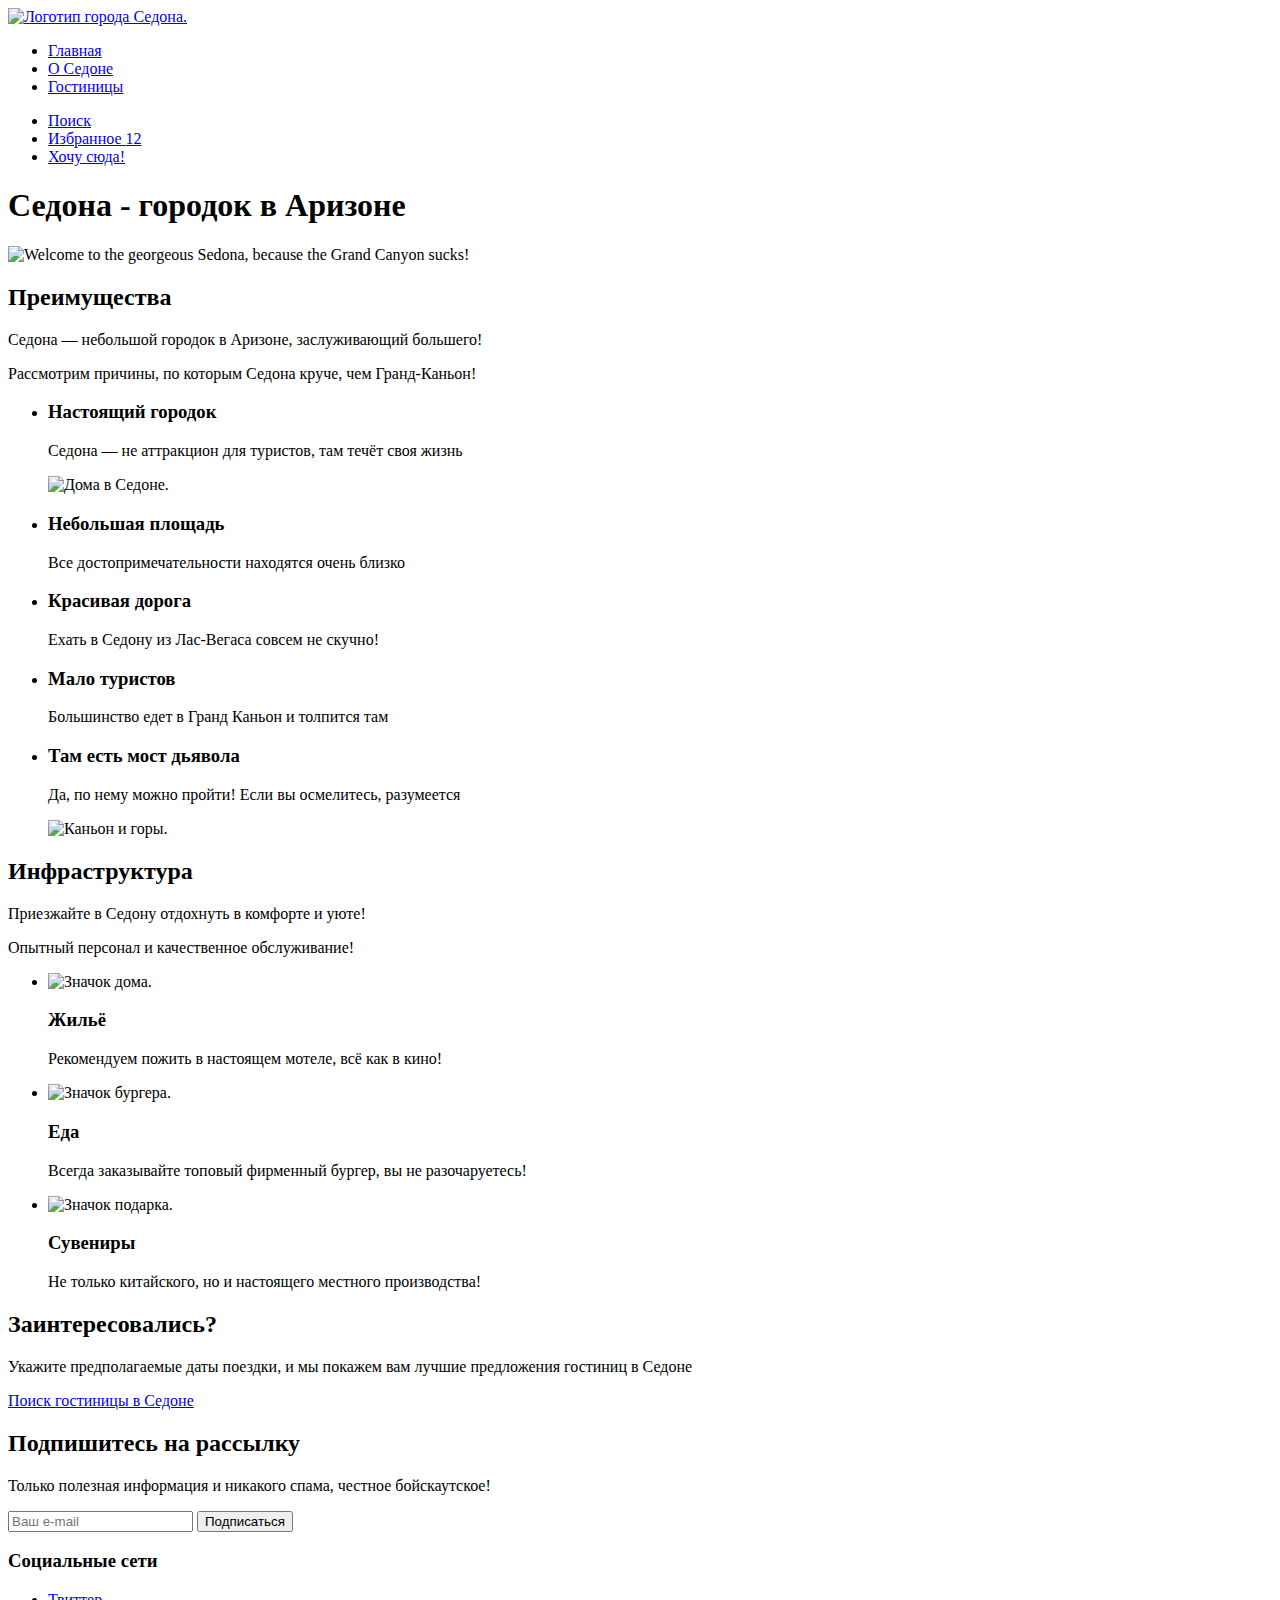
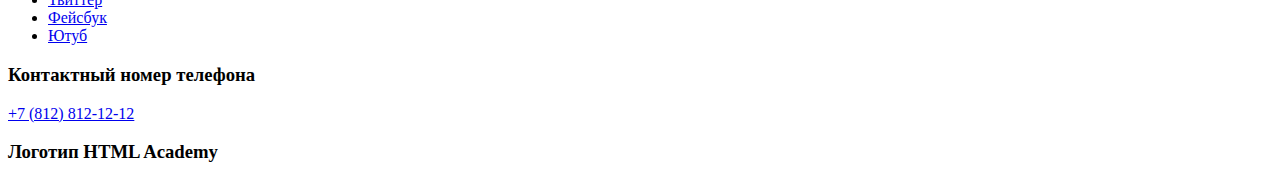
==== index.html @ a018df1e "Разметка index + catalog" ====
<!DOCTYPE html>
<html lang="en">
<head>
  <meta charset="UTF-8">
  <meta name="viewport" content="width=device-width, initial-scale=1.0">
  <title>Добро пожаловать в Седону</title>
</head>
<body>

  <header class="page-header">
    <nav class="navigation">
      <a class="navigation-logo" href="#">
        <img class="page-header-logo" src="#" alt="Логотип города Седона.">
      </a>
      <ul class="navigation-list">
        <li class="navigation-item">
          <a class="navigation-link navigation-link-current" href="index.html">Главная</a>
        </li>
        <li class="navigation-item">
          <a class="navigation-link" href="#">О Седоне</a>
        </li>
        <li class="navigation-item">
          <a class="navigation-link" href="catalog.html">Гостиницы</a>
        </li>
      </ul>
      <ul class="navigation-list navigation-user">
        <li class="navigation-item">
          <a class="navigation-link" href="#">
            <span class="visually-hidden">Поиск</span>
          </a>
        </li>
        <li class="navigation-item">
          <a class="navigation-link" href="#">
            <span class="visually-hidden">Избранное</span>
            <span class="notification-badge">12</span>
          </a>
        </li>
        <li class="navigation-item">
          <a class="navigation-link" href="#">Хочу сюда!</a>
        </li>
      </ul>
    </nav>
  </header>

  <main class="main-index">
    <section class="hero">
      <h1 class="visually-hidden">Седона - городок в Аризоне</h1>
      <img class="hero-img" scr="#" alt="Welcome to the georgeous Sedona, because the Grand Canyon sucks!">
    </section>
    <section class="advantages">
      <h2 class="visually-hidden">Преимущества</h2>
      <p class="lead">Седона — небольшой городок в Аризоне, заслуживающий большего!</p>
      <p>Рассмотрим причины, по которым Седона круче, чем Гранд-Каньон!</p>
      <ul class="advantages-list">
        <li class="advantages-item advantages-item-wide">
          <h3 class="advantages-title">Настоящий городок</h3>
          <p class="advantages-description">Седона — не аттракцион для туристов, там течёт своя жизнь</p>
          <img class="advantages-img" src="#" alt="Дома в Седоне.">
        </li>
        <li class="advantages-item">
          <h3 class="advantages-title">Небольшая площадь</h3>
          <p class="advantages-description">Все достопримечательности находятся очень близко</p>
        </li>
        <li class="advantages-item">
          <h3 class="advantages-title">Красивая дорога</h3>
          <p class="advantages-description">Ехать в Седону из Лас-Вегаса совсем не скучно!</p>
        </li>
        <li class="advantages-item">
          <h3 class="advantages-title">Мало туристов</h3>
          <p class="advantages-description">Большинство едет в Гранд Каньон и толпится там</p>
        </li>
        <li class="advantages-item advantages-item-wide">
          <h3 class="advantages-title">Там есть мост дьявола</h3>
          <p class="advantages-description">Да, по нему можно пройти! Если вы осмелитесь, разумеется</p>
          <img class="advantages-img" src="#" alt="Каньон и горы.">
        </li>
      </ul>
    </section>
    <section class="infrastructure">
      <h2 class="visually-hidden">Инфраструктура</h2>
      <p class="lead">Приезжайте в Седону отдохнуть в комфорте и уюте!</p>
      <p>Опытный персонал и качественное обслуживание!</p>
      <ul class="infrastructure-list">
        <li class="infrastructure-item">
          <img class="infrastructure-img" src="#" alt="Значок дома.">
          <h3 class="infrastructure-title">Жильё</h3>
          <p class="infrastructure-description">Рекомендуем пожить в настоящем мотеле, всё как в кино!</p>
        </li>
        <li class="infrastructure-item">
          <img class="infrastructure-img" src="#" alt="Значок бургера.">
          <h3 class="infrastructure-title">Еда</h3>
          <p class="infrastructure-description">Всегда заказывайте топовый фирменный бургер, вы не разочаруетесь!</p>
        </li>
        <li class="infrastructure-item">
          <img class="infrastructure-img" src="#" alt="Значок подарка.">
          <h3 class="infrastructure-title">Сувениры</h3>
          <p class="infrastructure-description">Не только китайского, но и настоящего местного производства!</p>
        </li>
      </ul>
    </section>
    <section class="search">
      <h2 class="search-title">Заинтересовались?</h2>
      <p class="search-description">Укажите предполагаемые даты поездки, и мы покажем вам лучшие предложения гостиниц в Седоне</p>
      <a class="search-button" href="catalog.html">Поиск гостиницы в Седоне</a>
    </section>
    <section class="newsletter">
      <h2 class="newsletter-title">Подпишитесь на рассылку</h2>
      <p class="newsletter-text">Только полезная информация и никакого спама, честное бойскаутское!</p>
      <form class="newsletter-form" action="https://echo.htmlacademy.ru/" method="post">
        <input class="newsletter-field"  placeholder="Ваш e-mail" type="email" name="newsletter-email" id="newsletter-email" required>
        <button class="button newsletter-button" type="submit">Подписаться</button>
      </form>
    </section>
  </main>

  <footer class="page-footer">
    <section class="footer-social">
      <h3 class="visually-hidden">Социальные сети</h3>
      <ul class="social-list">
        <li class="social-item">
          <a class="social-link" href="https://twitter.com/htmlacademy_ru">
            <span class="visually-hidden">Твиттер</span>
          </a>
        </li>
        <li class="social-item">
          <a class="social-link" href="https://www.facebook.com/htmlacademy">
            <span class="visually-hidden">Фейсбук</span>
          </a>
        </li>
        <li class="social-item">
          <a class="social-link" href="https://www.youtube.com/user/htmlacademyru">
            <span class="visually-hidden">Ютуб</span>
          </a>
        </li>
      </ul>
    </section>
    <section class="footer-phone">
      <h3 class="visually-hidden">Контактный номер телефона</h3>
      <a class="footer-phone-number" href="tel:+78128121212">+7 (812) 812-12-12</a>
    </section>
    <section class="footer-developer">
      <h3 class="visually-hidden">Логотип HTML Academy</h3>
      <a class="footer-logo" href="https://htmlacademy.ru/study">
      </a>
    </section>
  </footer>
</body>
</html>
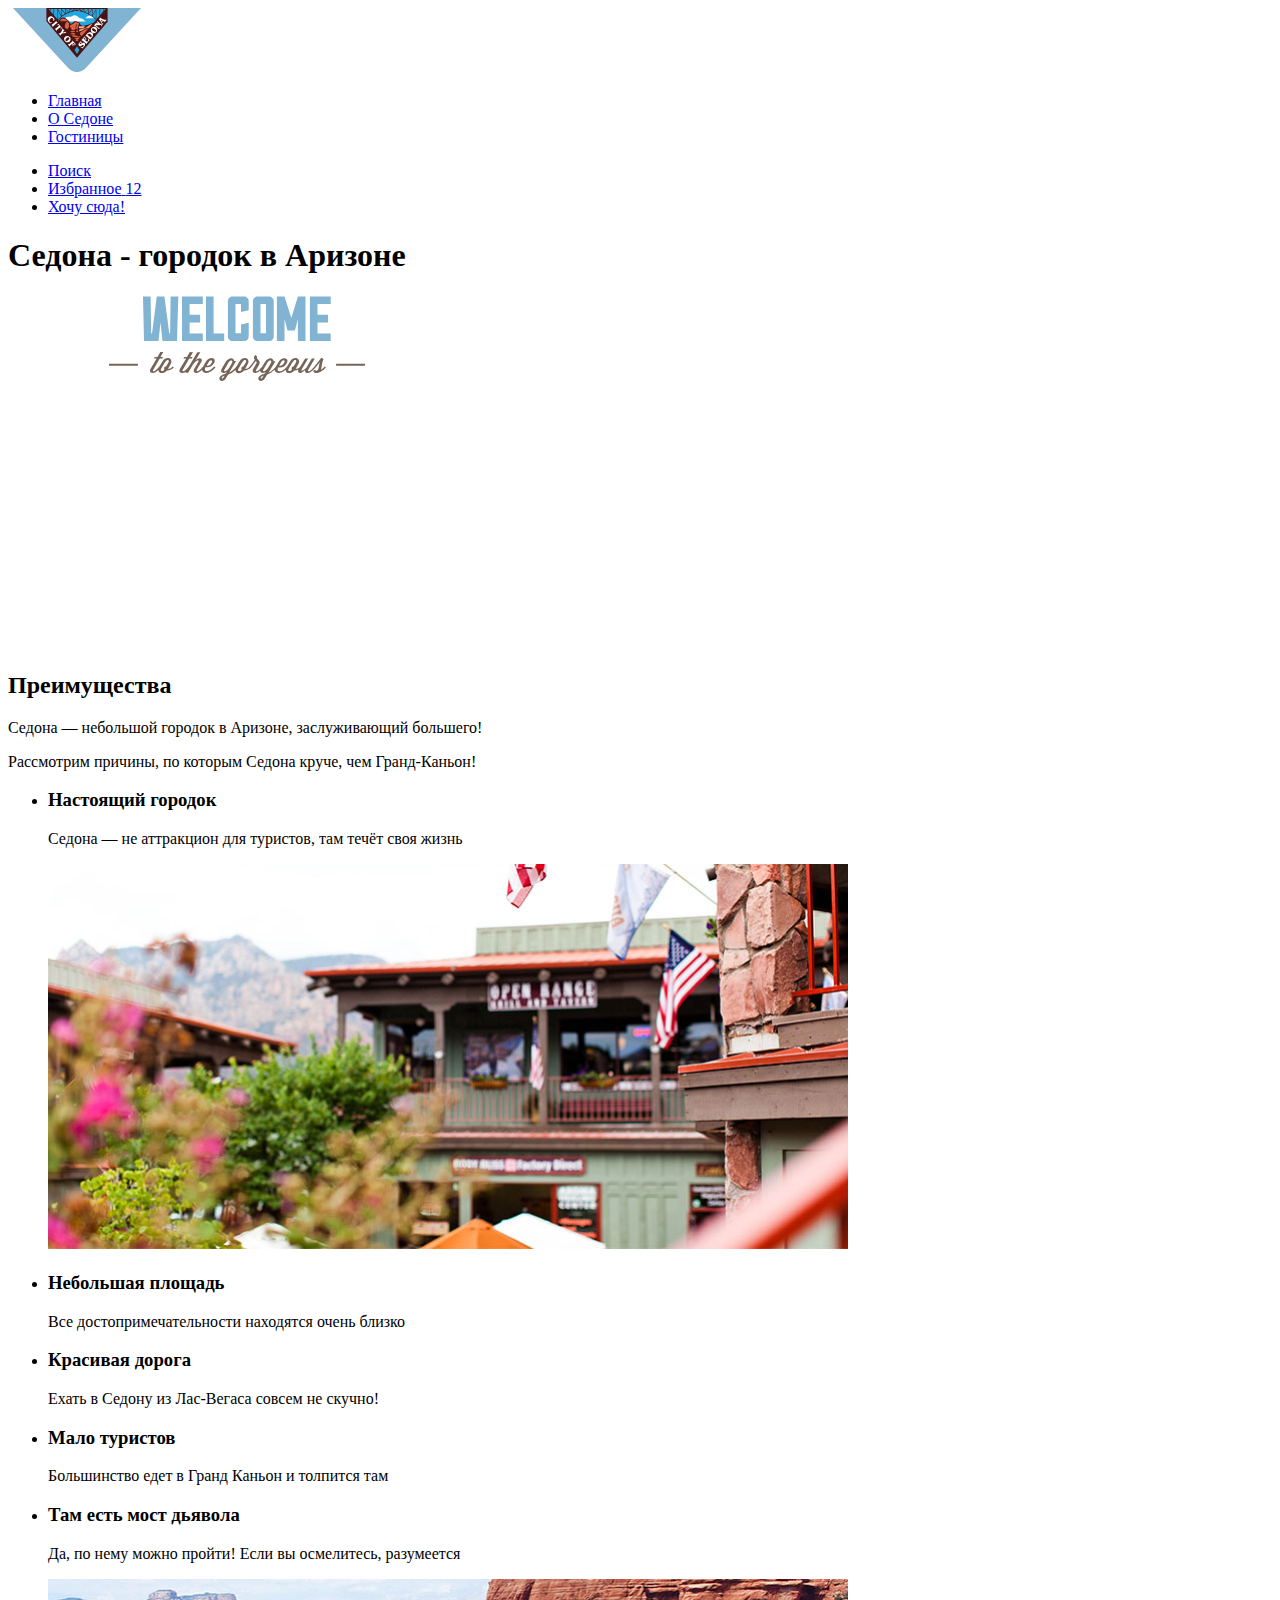
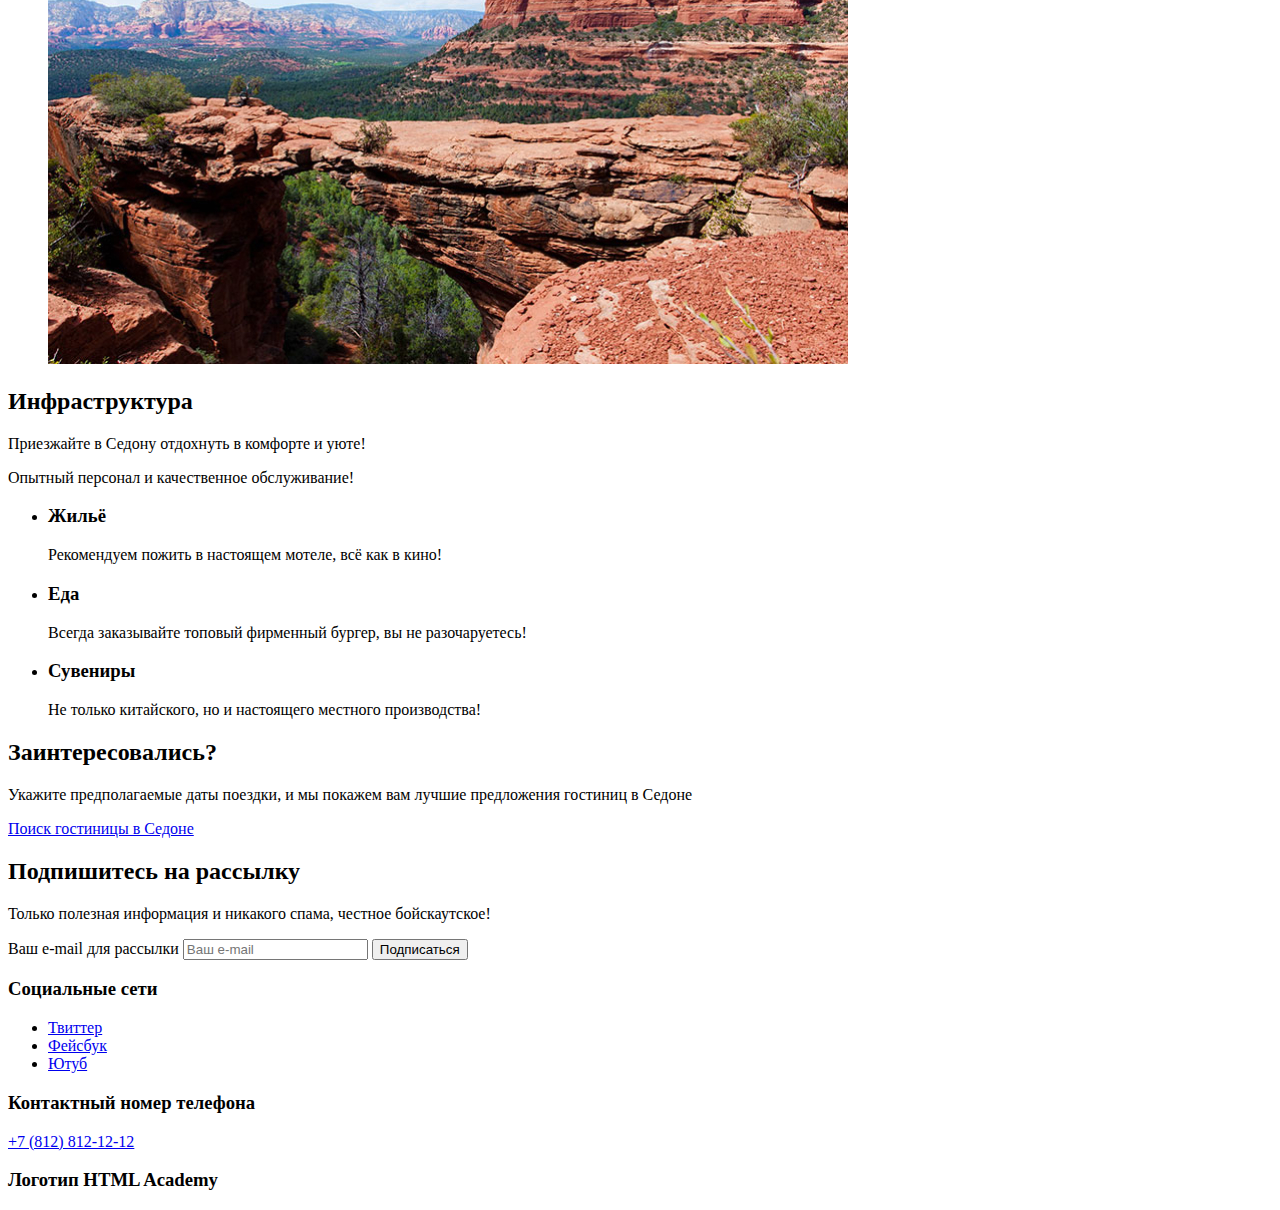
==== commit e05add32: "Merge pull request #2 from YoungBaffet/master" ====
--- a/index.html
+++ b/index.html
@@ -1,5 +1,5 @@
 <!DOCTYPE html>
-<html lang="en">
+<html lang="ru">
 <head>
   <meta charset="UTF-8">
   <meta name="viewport" content="width=device-width, initial-scale=1.0">
@@ -9,8 +9,8 @@
 
   <header class="page-header">
     <nav class="navigation">
-      <a class="navigation-logo" href="#">
-        <img class="page-header-logo" src="#" alt="Логотип города Седона.">
+      <a class="navigation-logo" href="index.html">
+        <img class="page-header-logo" src="images/logo.svg" width="138" height="64" alt="Логотип сайта Седона.">
       </a>
       <ul class="navigation-list">
         <li class="navigation-item">
@@ -45,7 +45,7 @@
   <main class="main-index">
     <section class="hero">
       <h1 class="visually-hidden">Седона - городок в Аризоне</h1>
-      <img class="hero-img" scr="#" alt="Welcome to the georgeous Sedona, because the Grand Canyon sucks!">
+      <img class="hero-img" src="images/welcome.svg" width="458" height="352" alt="Welcome to the georgeous Sedona, because the Grand Canyon sucks!">
     </section>
     <section class="advantages">
       <h2 class="visually-hidden">Преимущества</h2>
@@ -55,7 +55,7 @@
         <li class="advantages-item advantages-item-wide">
           <h3 class="advantages-title">Настоящий городок</h3>
           <p class="advantages-description">Седона — не аттракцион для туристов, там течёт своя жизнь</p>
-          <img class="advantages-img" src="#" alt="Дома в Седоне.">
+          <img class="advantages-img" src="images/index-advantages-1.jpg" width="800" height="385" alt="Дома в Седоне.">
         </li>
         <li class="advantages-item">
           <h3 class="advantages-title">Небольшая площадь</h3>
@@ -72,7 +72,7 @@
         <li class="advantages-item advantages-item-wide">
           <h3 class="advantages-title">Там есть мост дьявола</h3>
           <p class="advantages-description">Да, по нему можно пройти! Если вы осмелитесь, разумеется</p>
-          <img class="advantages-img" src="#" alt="Каньон и горы.">
+          <img class="advantages-img" src="images/index-advantages-2.jpg" width="800" height="385" alt="Каньон и горы.">
         </li>
       </ul>
     </section>
@@ -82,17 +82,14 @@
       <p>Опытный персонал и качественное обслуживание!</p>
       <ul class="infrastructure-list">
         <li class="infrastructure-item">
-          <img class="infrastructure-img" src="#" alt="Значок дома.">
           <h3 class="infrastructure-title">Жильё</h3>
           <p class="infrastructure-description">Рекомендуем пожить в настоящем мотеле, всё как в кино!</p>
         </li>
         <li class="infrastructure-item">
-          <img class="infrastructure-img" src="#" alt="Значок бургера.">
           <h3 class="infrastructure-title">Еда</h3>
           <p class="infrastructure-description">Всегда заказывайте топовый фирменный бургер, вы не разочаруетесь!</p>
         </li>
         <li class="infrastructure-item">
-          <img class="infrastructure-img" src="#" alt="Значок подарка.">
           <h3 class="infrastructure-title">Сувениры</h3>
           <p class="infrastructure-description">Не только китайского, но и настоящего местного производства!</p>
         </li>
@@ -107,6 +104,7 @@
       <h2 class="newsletter-title">Подпишитесь на рассылку</h2>
       <p class="newsletter-text">Только полезная информация и никакого спама, честное бойскаутское!</p>
       <form class="newsletter-form" action="https://echo.htmlacademy.ru/" method="post">
+        <label for="newsletter-email">Ваш e-mail для рассылки</label>
         <input class="newsletter-field"  placeholder="Ваш e-mail" type="email" name="newsletter-email" id="newsletter-email" required>
         <button class="button newsletter-button" type="submit">Подписаться</button>
       </form>
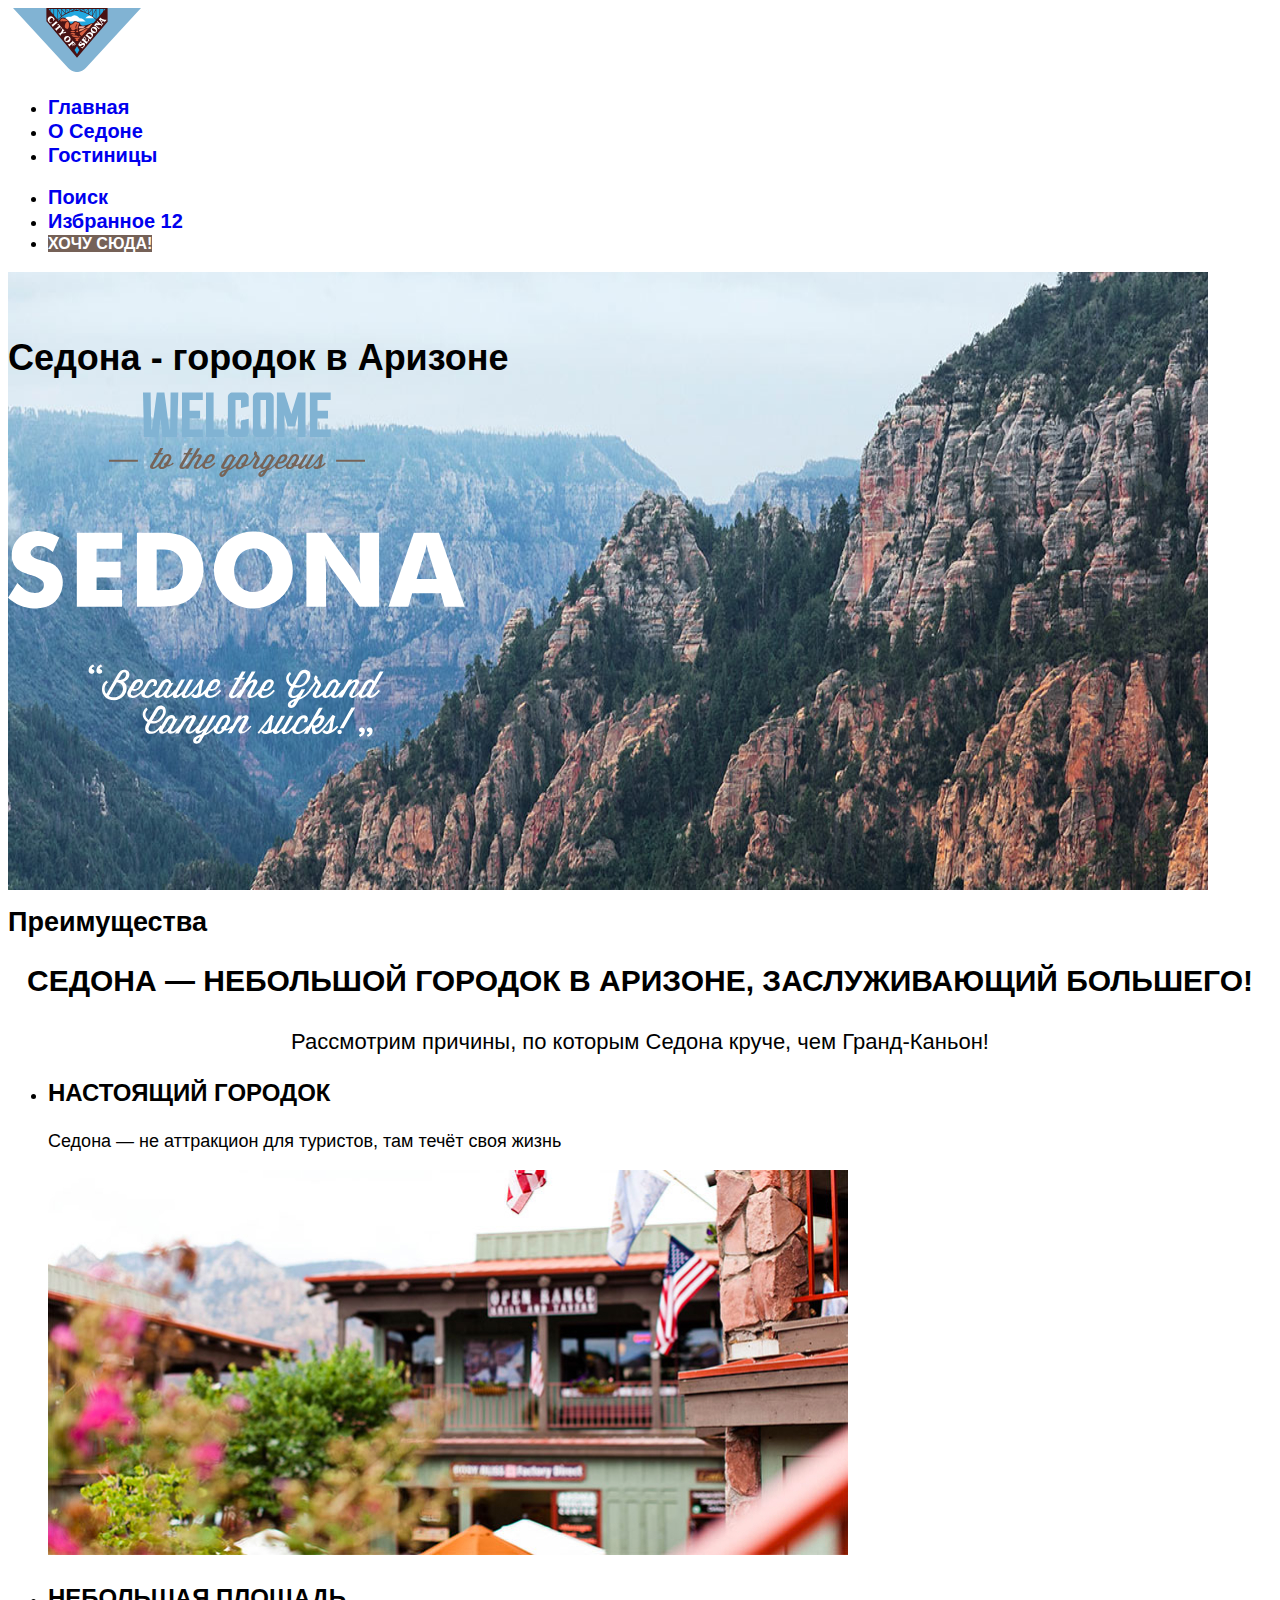
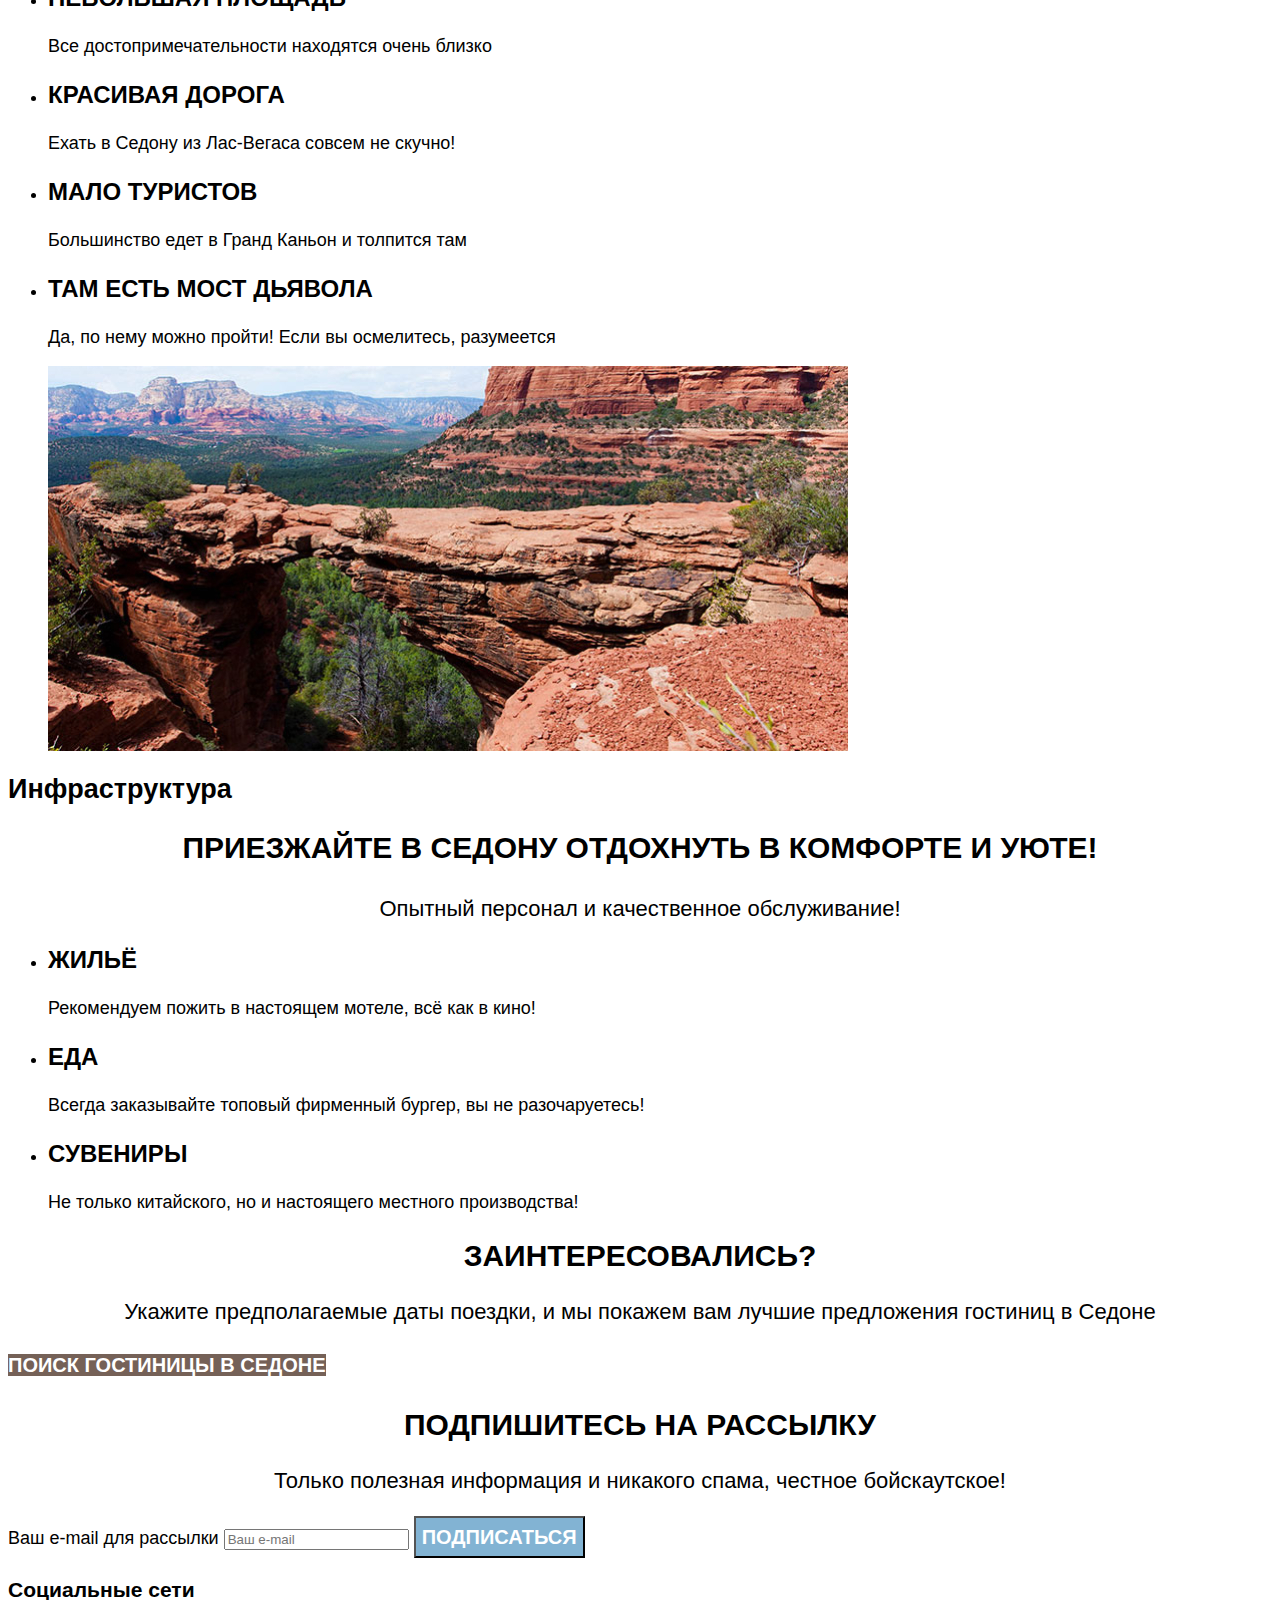
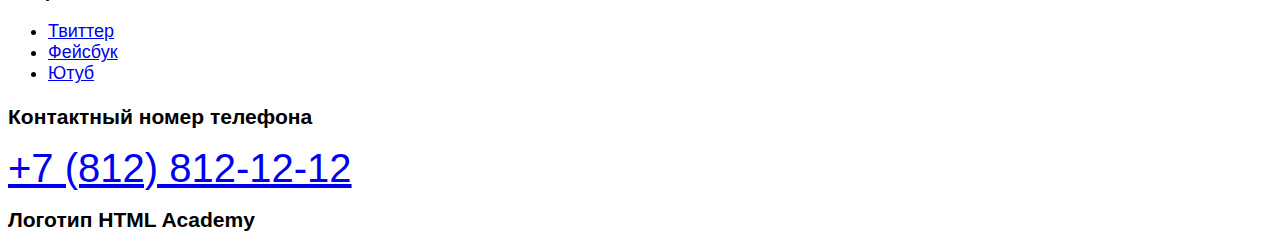
==== commit 4eecf084: "Базовая стилизация" ====
--- a/index.html
+++ b/index.html
@@ -4,6 +4,7 @@
   <meta charset="UTF-8">
   <meta name="viewport" content="width=device-width, initial-scale=1.0">
   <title>Добро пожаловать в Седону</title>
+  <link rel="stylesheet" href="styles/styles.css">
 </head>
 <body>
 
@@ -36,7 +37,7 @@
           </a>
         </li>
         <li class="navigation-item">
-          <a class="navigation-link" href="#">Хочу сюда!</a>
+          <a class="button button-want" href="#">Хочу сюда!</a>
         </li>
       </ul>
     </nav>
@@ -50,28 +51,28 @@
     <section class="advantages">
       <h2 class="visually-hidden">Преимущества</h2>
       <p class="lead">Седона — небольшой городок в Аризоне, заслуживающий большего!</p>
-      <p>Рассмотрим причины, по которым Седона круче, чем Гранд-Каньон!</p>
+      <p class="lead-subheading">Рассмотрим причины, по которым Седона круче, чем Гранд-Каньон!</p>
       <ul class="advantages-list">
         <li class="advantages-item advantages-item-wide">
-          <h3 class="advantages-title">Настоящий городок</h3>
-          <p class="advantages-description">Седона — не аттракцион для туристов, там течёт своя жизнь</p>
+          <h3 class="title">Настоящий городок</h3>
+          <p class="description">Седона — не аттракцион для туристов, там течёт своя жизнь</p>
           <img class="advantages-img" src="images/index-advantages-1.jpg" width="800" height="385" alt="Дома в Седоне.">
         </li>
         <li class="advantages-item">
-          <h3 class="advantages-title">Небольшая площадь</h3>
-          <p class="advantages-description">Все достопримечательности находятся очень близко</p>
+          <h3 class="title">Небольшая площадь</h3>
+          <p class="description">Все достопримечательности находятся очень близко</p>
         </li>
         <li class="advantages-item">
-          <h3 class="advantages-title">Красивая дорога</h3>
-          <p class="advantages-description">Ехать в Седону из Лас-Вегаса совсем не скучно!</p>
+          <h3 class="title">Красивая дорога</h3>
+          <p class="description">Ехать в Седону из Лас-Вегаса совсем не скучно!</p>
         </li>
         <li class="advantages-item">
-          <h3 class="advantages-title">Мало туристов</h3>
-          <p class="advantages-description">Большинство едет в Гранд Каньон и толпится там</p>
+          <h3 class="title">Мало туристов</h3>
+          <p class="description">Большинство едет в Гранд Каньон и толпится там</p>
         </li>
         <li class="advantages-item advantages-item-wide">
-          <h3 class="advantages-title">Там есть мост дьявола</h3>
-          <p class="advantages-description">Да, по нему можно пройти! Если вы осмелитесь, разумеется</p>
+          <h3 class="title">Там есть мост дьявола</h3>
+          <p class="description">Да, по нему можно пройти! Если вы осмелитесь, разумеется</p>
           <img class="advantages-img" src="images/index-advantages-2.jpg" width="800" height="385" alt="Каньон и горы.">
         </li>
       </ul>
@@ -79,30 +80,30 @@
     <section class="infrastructure">
       <h2 class="visually-hidden">Инфраструктура</h2>
       <p class="lead">Приезжайте в Седону отдохнуть в комфорте и уюте!</p>
-      <p>Опытный персонал и качественное обслуживание!</p>
+      <p class="lead-subheading">Опытный персонал и качественное обслуживание!</p>
       <ul class="infrastructure-list">
         <li class="infrastructure-item">
-          <h3 class="infrastructure-title">Жильё</h3>
-          <p class="infrastructure-description">Рекомендуем пожить в настоящем мотеле, всё как в кино!</p>
+          <h3 class="title">Жильё</h3>
+          <p class="description">Рекомендуем пожить в настоящем мотеле, всё как в кино!</p>
         </li>
         <li class="infrastructure-item">
-          <h3 class="infrastructure-title">Еда</h3>
-          <p class="infrastructure-description">Всегда заказывайте топовый фирменный бургер, вы не разочаруетесь!</p>
+          <h3 class="title">Еда</h3>
+          <p class="description">Всегда заказывайте топовый фирменный бургер, вы не разочаруетесь!</p>
         </li>
         <li class="infrastructure-item">
-          <h3 class="infrastructure-title">Сувениры</h3>
-          <p class="infrastructure-description">Не только китайского, но и настоящего местного производства!</p>
+          <h3 class="title">Сувениры</h3>
+          <p class="description">Не только китайского, но и настоящего местного производства!</p>
         </li>
       </ul>
     </section>
     <section class="search">
-      <h2 class="search-title">Заинтересовались?</h2>
-      <p class="search-description">Укажите предполагаемые даты поездки, и мы покажем вам лучшие предложения гостиниц в Седоне</p>
-      <a class="search-button" href="catalog.html">Поиск гостиницы в Седоне</a>
+      <h2 class="lead">Заинтересовались?</h2>
+      <p class="lead-subheading">Укажите предполагаемые даты поездки, и мы покажем вам лучшие предложения гостиниц в Седоне</p>
+      <a class="button search-button" href="catalog.html">Поиск гостиницы в Седоне</a>
     </section>
     <section class="newsletter">
-      <h2 class="newsletter-title">Подпишитесь на рассылку</h2>
-      <p class="newsletter-text">Только полезная информация и никакого спама, честное бойскаутское!</p>
+      <h2 class="lead">Подпишитесь на рассылку</h2>
+      <p class="lead-subheading">Только полезная информация и никакого спама, честное бойскаутское!</p>
       <form class="newsletter-form" action="https://echo.htmlacademy.ru/" method="post">
         <label for="newsletter-email">Ваш e-mail для рассылки</label>
         <input class="newsletter-field"  placeholder="Ваш e-mail" type="email" name="newsletter-email" id="newsletter-email" required>
--- a/styles/styles.css
+++ b/styles/styles.css
@@ -0,0 +1,210 @@
+@font-face {
+  font-family: "PT Sans";
+  font-style: normal;
+  font-weight: 400;
+  src: url("../fonts/pt-sans-regular.woff2") format("woff2");
+  font-display: swap;
+}
+
+@font-face {
+  font-family: "PT Sans";
+  font-style: normal;
+  font-weight: 700;
+  src: url("../fonts/pt-sans-bold.woff2") format("woff2");
+  font-display: swap;
+}
+
+@font-face {
+  font-family: "PT Sans";
+  font-style: italic;
+  font-weight: 400;
+  src: url("../fonts/pt-sans-italic.woff2") format("woff2");
+  font-display: swap;
+}
+
+@font-face {
+  font-family: "PT Sans";
+  font-style: italic;
+  font-weight: 700;
+  src: url("../fonts/pt-sans-bold-italic.woff2") format("woff2");
+  font-display: swap;
+}
+
+body {
+  font-family: "PT Sans", sans-serif;
+  font-size: 18px;
+  line-height: 21px;
+  color: #000000;
+  background-color: #ffffff;
+}
+
+.navigation-link{
+  font-size: 20px;
+  line-height: 24px;
+  font-weight: 700;
+  text-align: center;
+  text-decoration: none;
+}
+
+.hero{
+  width: 1200px;
+  height: 485px;
+  padding-top: 51px;
+  padding-bottom: 82px;
+  background-image: url("../images/index-background.jpg");
+  background-repeat: no-repeat;
+  background-size: 100% 100%;
+  position: relative;
+}
+
+.hotels-properties{
+  color:#ffffff;
+  background-image: url("../images/catalog-background.jpeg");
+  background-repeat: no-repeat;
+  background-size: 100% 100%;
+  position: relative;
+}
+.lead {
+  font-weight: 700;
+  font-size: 30px;
+  line-height: 36px;
+  text-transform: uppercase;
+  text-align: center;
+}
+
+.lead-subheading{
+  font-weight: 400;
+  font-size: 22px;
+  line-height: 26px;
+  text-align: center;
+}
+.title{
+  font-weight: 700;
+  font-size: 24px;
+  line-height: 28px;
+  text-transform: uppercase;
+}
+
+.white{color: #ffffff;}
+
+.button {
+  font-family: inherit;
+  font-size: 16px;
+  line-height: 20px;
+  font-weight: 700;
+  color: #ffffff;
+  background-color: #756157;
+  text-decoration: none;
+  text-transform: uppercase;
+}
+
+.newsletter-button {
+  font-size: 20px;
+  line-height: 36px;
+  text-align: center;
+  background-color: #82B3D3;
+  text-decoration: none;
+  text-transform: uppercase;
+}
+
+.search-button{
+  font-size: 20px;
+  line-height: 36px;
+}
+.inner-header-title {
+  font-weight: 700;
+  font-size: 60px;
+  line-height: 78px;
+}
+.breadcrumbs-link{
+  font-weight: 400;
+  font-size: 16px;
+  line-height: 21px;
+}
+.catalog-filter-title{
+  font-weight: 700;
+  font-size: 20px;
+  line-height: 24px;
+}
+.control-text{
+  font-weight: 400;
+  font-size: 18px;
+  line-height: 23px;
+}
+.range-input{
+  font-weight: 700;
+  font-size: 18px;
+  line-height: 24px;
+}
+.button-submit{
+  font-weight: 700;
+  font-size: 16px;
+  line-height: 20px;
+  background-color: #82B3D3;
+}
+.button-reset{
+  font-weight: 700;
+  font-size: 16px;
+  line-height: 20px;
+  background-color: rgba(0, 0, 0, 0.3);
+}
+.inner-sort-text{
+  font-weight: 700;
+  font-size: 30px;
+  line-height: 36px;
+  text-transform: uppercase;
+}
+.sort-select-control{
+  font-family: "PT Sans", sans-serif;
+  font-weight: 400;
+  font-size: 18px;
+  line-height: 21px;
+  color: #333333;
+}
+.hotel-card-title{
+  font-weight: 700;
+  font-size: 24px;
+  line-height: 28px;
+}
+.hotel-description{
+  font-weight: 400;
+  font-size: 18px;
+  line-height: 21px;
+  color: #333333;
+}
+.button-details{
+  font-weight: 700;
+  font-size: 16px;
+  line-height: 20px;
+}
+.button-favorites{
+  font-weight: 700;
+  font-size: 16px;
+  line-height: 20px;
+  background-color: #82B3D3;
+}
+.hotel-rating{
+  font-weight: 400;
+  font-size: 16px;
+  line-height: 20px;
+  text-transform: uppercase;
+  color: #333333;
+}
+.pagination-link-current{
+  font-weight: 700;
+  font-size: 20px;
+  line-height: 36px;
+  background-color: #F2F2F2;
+}
+.pagination-link{
+  font-weight: 700;
+  font-size: 20px;
+  line-height: 36px;
+  color: #ffffff;
+  background-color:#82B3D3
+}
+
+.footer-phone-number{
+  font-size: 40px;
+  line-height: 40px;
+}
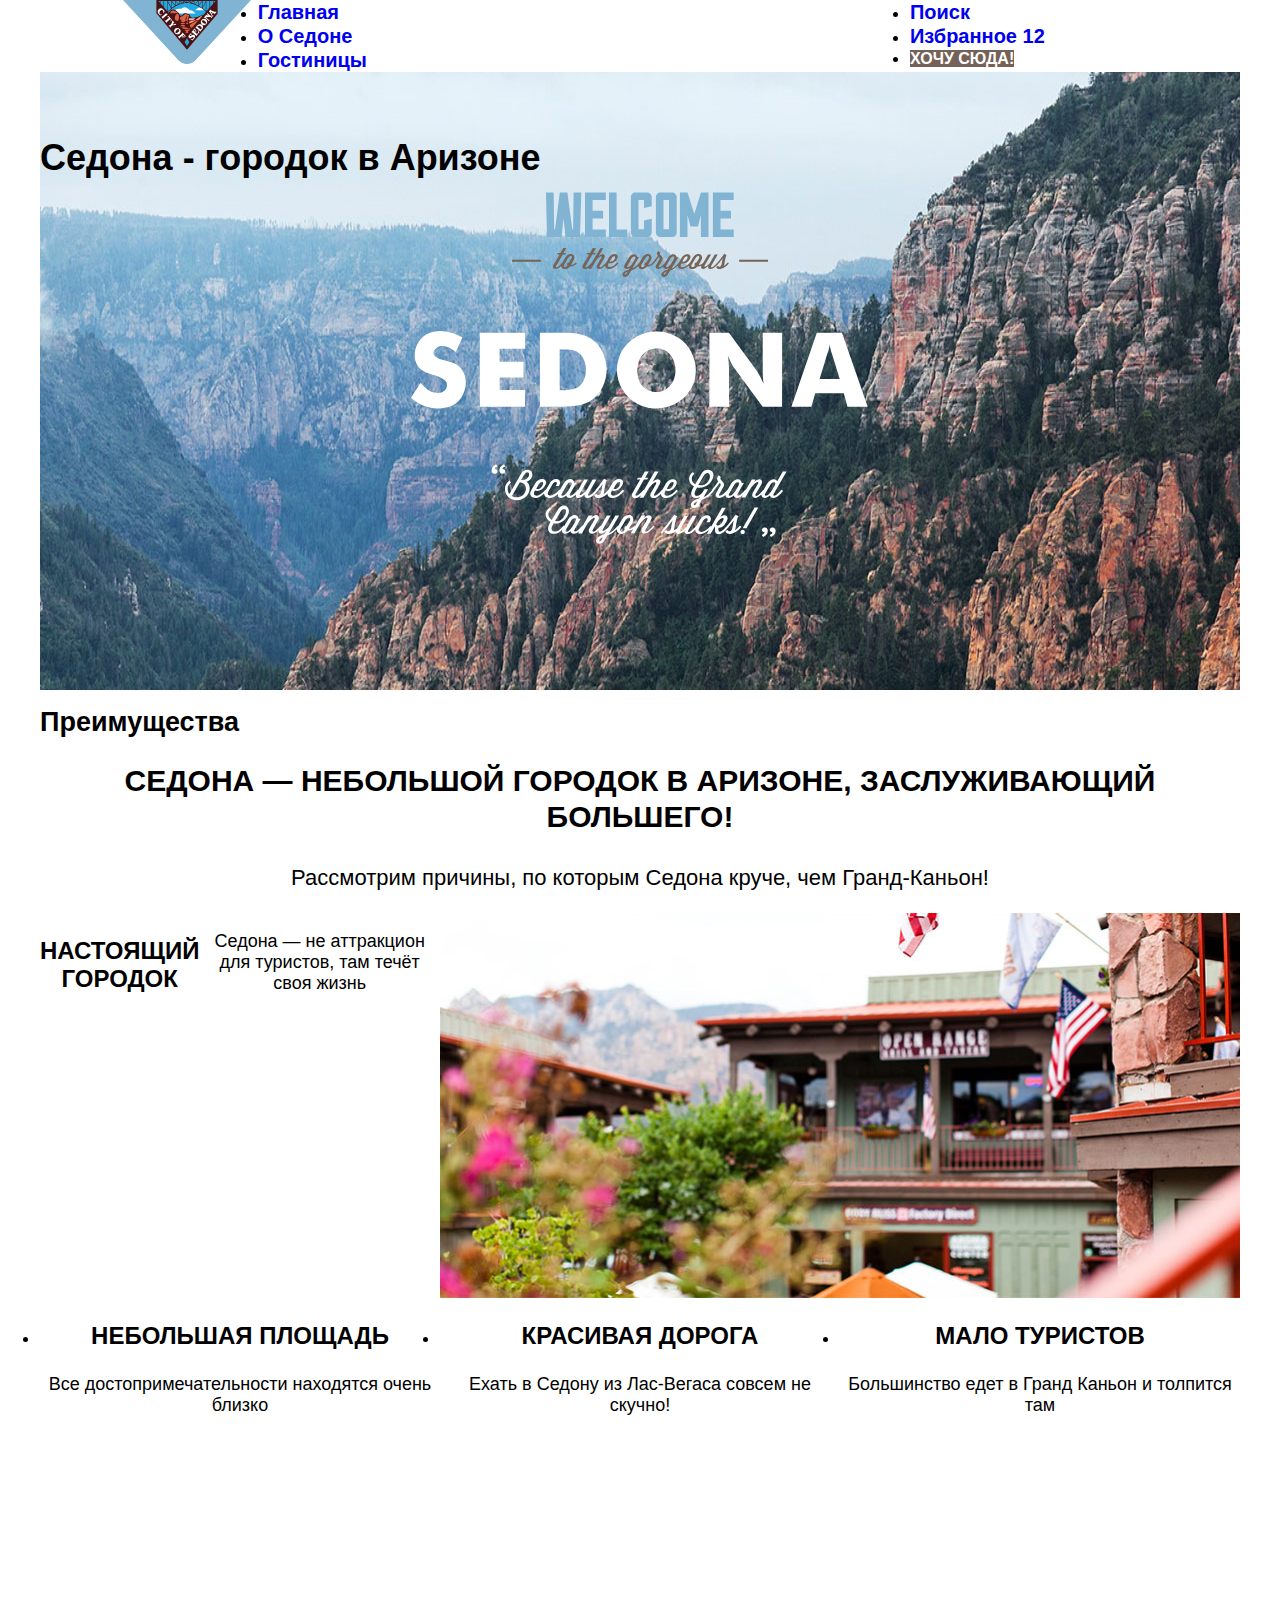
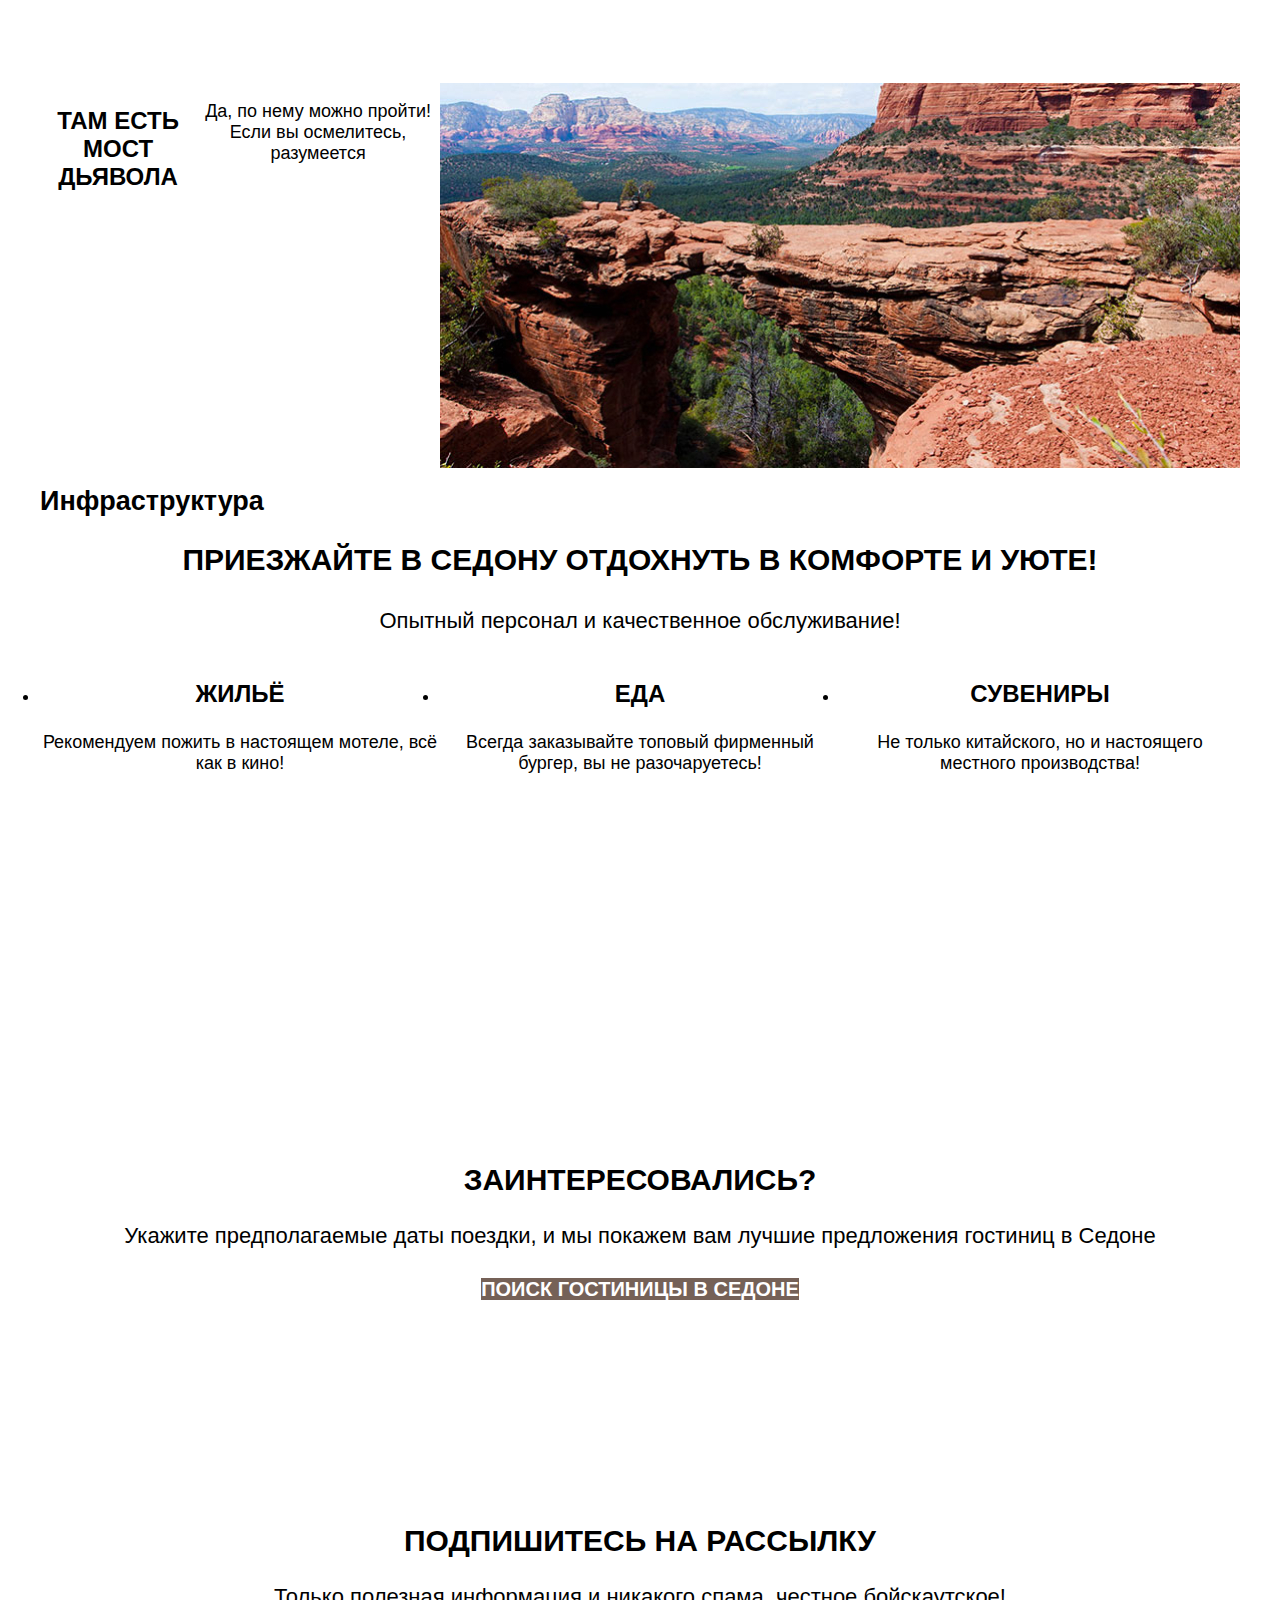
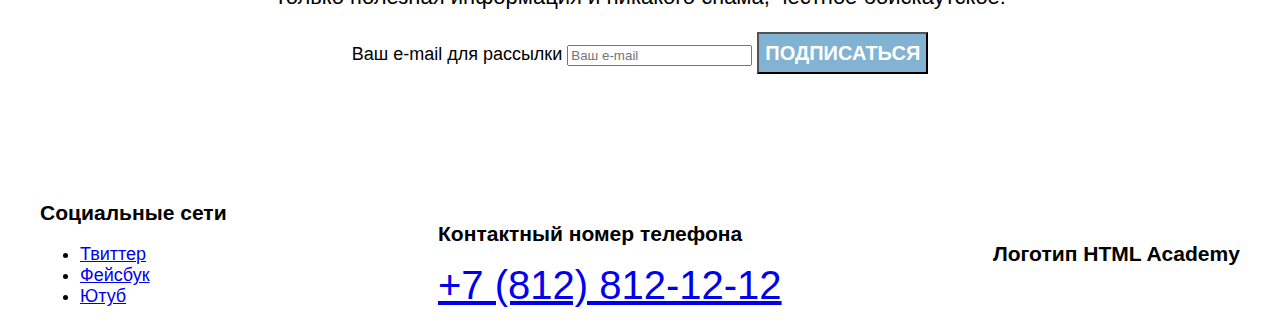
==== commit 74c76a77: "Раздел 5 + правки" ====
--- a/index.html
+++ b/index.html
@@ -10,6 +10,7 @@
 
   <header class="page-header">
     <nav class="navigation">
+      <div class="navigation-block">
       <a class="navigation-logo" href="index.html">
         <img class="page-header-logo" src="images/logo.svg" width="138" height="64" alt="Логотип сайта Седона.">
       </a>
@@ -24,6 +25,7 @@
           <a class="navigation-link" href="catalog.html">Гостиницы</a>
         </li>
       </ul>
+      </div>
       <ul class="navigation-list navigation-user">
         <li class="navigation-item">
           <a class="navigation-link" href="#">
@@ -113,6 +115,7 @@
   </main>
 
   <footer class="page-footer">
+    <div class="page-footer-container">
     <section class="footer-social">
       <h3 class="visually-hidden">Социальные сети</h3>
       <ul class="social-list">
@@ -142,6 +145,7 @@
       <a class="footer-logo" href="https://htmlacademy.ru/study">
       </a>
     </section>
+    </div>
   </footer>
 </body>
 </html>
--- a/styles/styles.css
+++ b/styles/styles.css
@@ -2,7 +2,7 @@
   font-family: "PT Sans";
   font-style: normal;
   font-weight: 400;
-  src: url("../fonts/pt-sans-regular.woff2") format("woff2");
+  src: url("../fonts/ptsans-400.woff2") format("woff2");
   font-display: swap;
 }
 
@@ -10,24 +10,14 @@
   font-family: "PT Sans";
   font-style: normal;
   font-weight: 700;
-  src: url("../fonts/pt-sans-bold.woff2") format("woff2");
+  src: url("../fonts/ptsans-700.woff2") format("woff2");
   font-display: swap;
 }
 
-@font-face {
-  font-family: "PT Sans";
-  font-style: italic;
-  font-weight: 400;
-  src: url("../fonts/pt-sans-italic.woff2") format("woff2");
-  font-display: swap;
-}
-
-@font-face {
-  font-family: "PT Sans";
-  font-style: italic;
-  font-weight: 700;
-  src: url("../fonts/pt-sans-bold-italic.woff2") format("woff2");
-  font-display: swap;
+html {
+  height: 100%;
+  margin: 0 auto;
+  background-color: #E5E5E5;
 }
 
 body {
@@ -36,9 +26,64 @@
   line-height: 21px;
   color: #000000;
   background-color: #ffffff;
-}
-
-.navigation-link{
+  margin: 0 auto;
+  display: flex;
+  flex-direction: column;
+  min-width: 1200px;
+  min-height: 100%;
+}
+
+.main-index {
+  width: 1200px;
+  margin: 0 auto;
+}
+
+.main-inner {
+  width: 1200px;
+  margin: 0 auto;
+}
+
+.page-footer-container {
+  display: flex;
+  justify-content: space-between;
+  width: 1200px;
+  height: 120px;
+  margin: 0 auto;
+  padding: 15px 0 15px 0;
+  align-items: center;
+}
+
+
+.navigation {
+  display: flex;
+  width: 1200px;
+  margin: 0 auto;
+}
+
+.navigation-logo {
+  width: 140px;
+  height:70.5px;
+}
+
+.navigation-list {
+  width: 460px;
+  margin: 0;
+  padding: 0;
+}
+
+.navigation-block {
+  width: 637px;
+  margin: 0 auto;
+  padding: 0;
+  display: flex;
+}
+
+.navigation-user {
+  width: 330px;
+  margin-left: auto;
+}
+
+.navigation-link {
   font-size: 20px;
   line-height: 24px;
   font-weight: 700;
@@ -46,7 +91,7 @@
   text-decoration: none;
 }
 
-.hero{
+.hero {
   width: 1200px;
   height: 485px;
   padding-top: 51px;
@@ -57,13 +102,53 @@
   position: relative;
 }
 
-.hotels-properties{
+.hero-img {
+  display: block;
+  margin: 0 auto;
+}
+
+.advantages-list {
+  display: flex;
+  flex-wrap: wrap;
+  margin: 0;
+  padding: 0;
+}
+
+.advantages-item {
+  width: 400px;
+  min-height: 385px;
+  text-align: center;
+}
+
+.advantages-item-wide {
+  display: flex;
+  width: 1200px;
+}
+
+.infrastructure-list {
+  display: flex;
+  flex-wrap: wrap;
+  margin: 0;
+  padding: 0;
+}
+
+.infrastructure-item {
+  width: 400px;
+  min-height: 385px;
+  text-align: center;
+}
+
+.hotels-properties {
+  display: flex;
+  width: 1200px;
+  height: 412 px;
+  flex-direction: column;
   color:#ffffff;
   background-image: url("../images/catalog-background.jpeg");
   background-repeat: no-repeat;
   background-size: 100% 100%;
-  position: relative;
-}
+}
+
 .lead {
   font-weight: 700;
   font-size: 30px;
@@ -72,20 +157,23 @@
   text-align: center;
 }
 
-.lead-subheading{
+.lead-subheading {
   font-weight: 400;
   font-size: 22px;
   line-height: 26px;
   text-align: center;
 }
-.title{
+
+.title {
   font-weight: 700;
   font-size: 24px;
   line-height: 28px;
   text-transform: uppercase;
 }
 
-.white{color: #ffffff;}
+.white {
+  color: #ffffff;
+}
 
 .button {
   font-family: inherit;
@@ -98,7 +186,22 @@
   text-transform: uppercase;
 }
 
+.newsletter {
+  width: 100%;
+  text-align: center;
+  padding-top: 96px;
+  padding-bottom: 104px;
+}
+
+.newsletter-catalog {
+  width: 100%;
+  text-align: center;
+  padding-top: 96px;
+  padding-bottom: 104px;
+}
+
 .newsletter-button {
+  font-family: "PT Sans", sans-serif;
   font-size: 20px;
   line-height: 36px;
   text-align: center;
@@ -107,96 +210,120 @@
   text-transform: uppercase;
 }
 
-.search-button{
-  font-size: 20px;
-  line-height: 36px;
-}
+.newsletter-field {
+  font-family: "PT Sans", sans-serif;
+}
+
+.search-button {
+  font-size: 20px;
+  line-height: 36px;
+}
+
+.search {
+    width: 100%;
+    text-align: center;
+    padding-top: 96px;
+    padding-bottom: 96px;
+}
+
 .inner-header-title {
   font-weight: 700;
   font-size: 60px;
   line-height: 78px;
 }
-.breadcrumbs-link{
-  font-weight: 400;
-  font-size: 16px;
-  line-height: 21px;
-}
-.catalog-filter-title{
+
+.catalog-filter-title {
   font-weight: 700;
   font-size: 20px;
   line-height: 24px;
 }
-.control-text{
+
+
+
+.control-text {
   font-weight: 400;
   font-size: 18px;
   line-height: 23px;
 }
-.range-input{
+
+.range-input {
+  font-family: "PT Sans", sans-serif;
   font-weight: 700;
   font-size: 18px;
   line-height: 24px;
 }
-.button-submit{
+
+.button-submit {
   font-weight: 700;
   font-size: 16px;
   line-height: 20px;
   background-color: #82B3D3;
 }
-.button-reset{
+
+.button-reset {
   font-weight: 700;
   font-size: 16px;
   line-height: 20px;
   background-color: rgba(0, 0, 0, 0.3);
 }
-.inner-sort-text{
+
+.inner-sort-text {
   font-weight: 700;
   font-size: 30px;
   line-height: 36px;
   text-transform: uppercase;
 }
-.sort-select-control{
+
+.sort-select-control {
   font-family: "PT Sans", sans-serif;
   font-weight: 400;
   font-size: 18px;
   line-height: 21px;
   color: #333333;
 }
-.hotel-card-title{
+
+.hotel-card-title {
   font-weight: 700;
   font-size: 24px;
   line-height: 28px;
 }
-.hotel-description{
+
+.hotel-description {
   font-weight: 400;
   font-size: 18px;
   line-height: 21px;
   color: #333333;
 }
-.button-details{
-  font-weight: 700;
-  font-size: 16px;
-  line-height: 20px;
-}
-.button-favorites{
+
+.button-details {
+  font-weight: 700;
+  font-size: 16px;
+  line-height: 20px;
+}
+
+.button-favorites {
   font-weight: 700;
   font-size: 16px;
   line-height: 20px;
   background-color: #82B3D3;
 }
-.hotel-rating{
+
+.hotel-rating {
   font-weight: 400;
   font-size: 16px;
   line-height: 20px;
   text-transform: uppercase;
   color: #333333;
 }
-.pagination-link-current{
+
+.pagination-link-current {
   font-weight: 700;
   font-size: 20px;
   line-height: 36px;
   background-color: #F2F2F2;
 }
-.pagination-link{
+
+.pagination-link {
   font-weight: 700;
   font-size: 20px;
   line-height: 36px;
@@ -204,7 +331,7 @@
   background-color:#82B3D3
 }
 
-.footer-phone-number{
+.footer-phone-number {
   font-size: 40px;
   line-height: 40px;
 }
